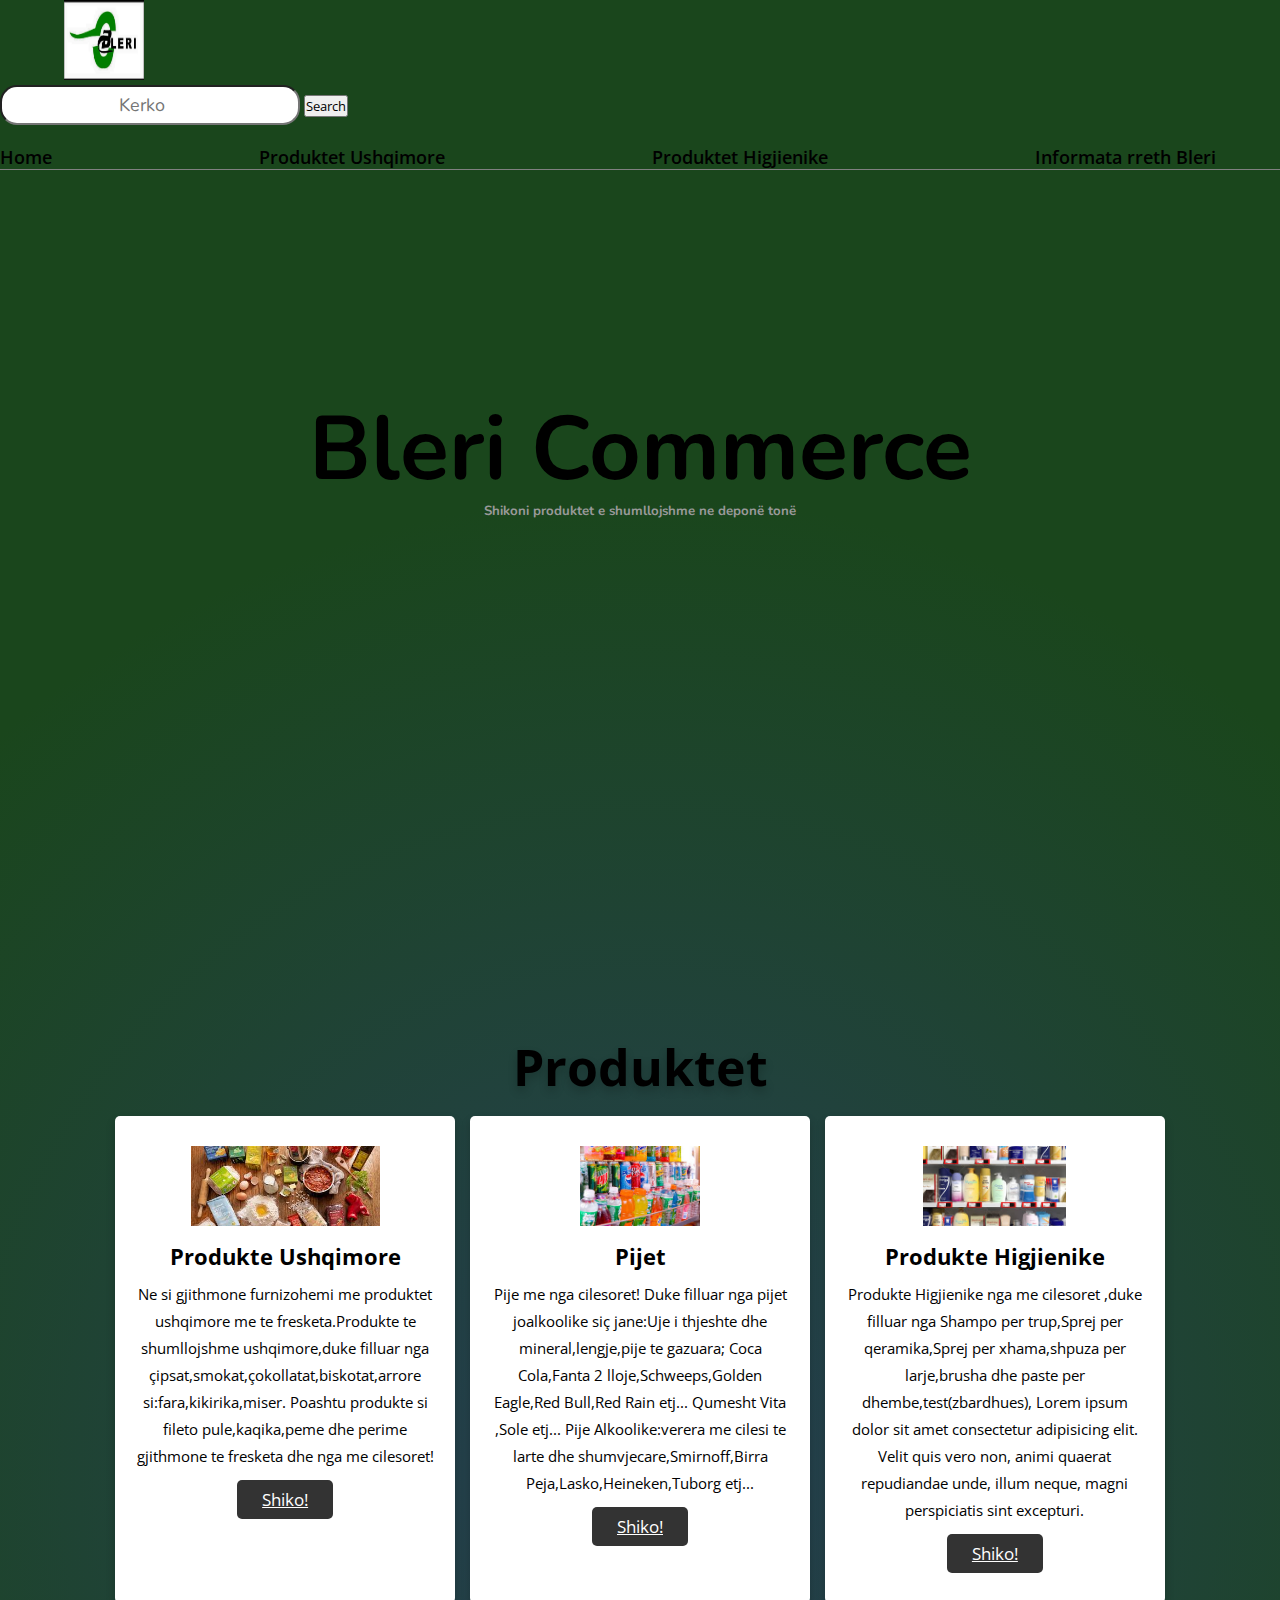
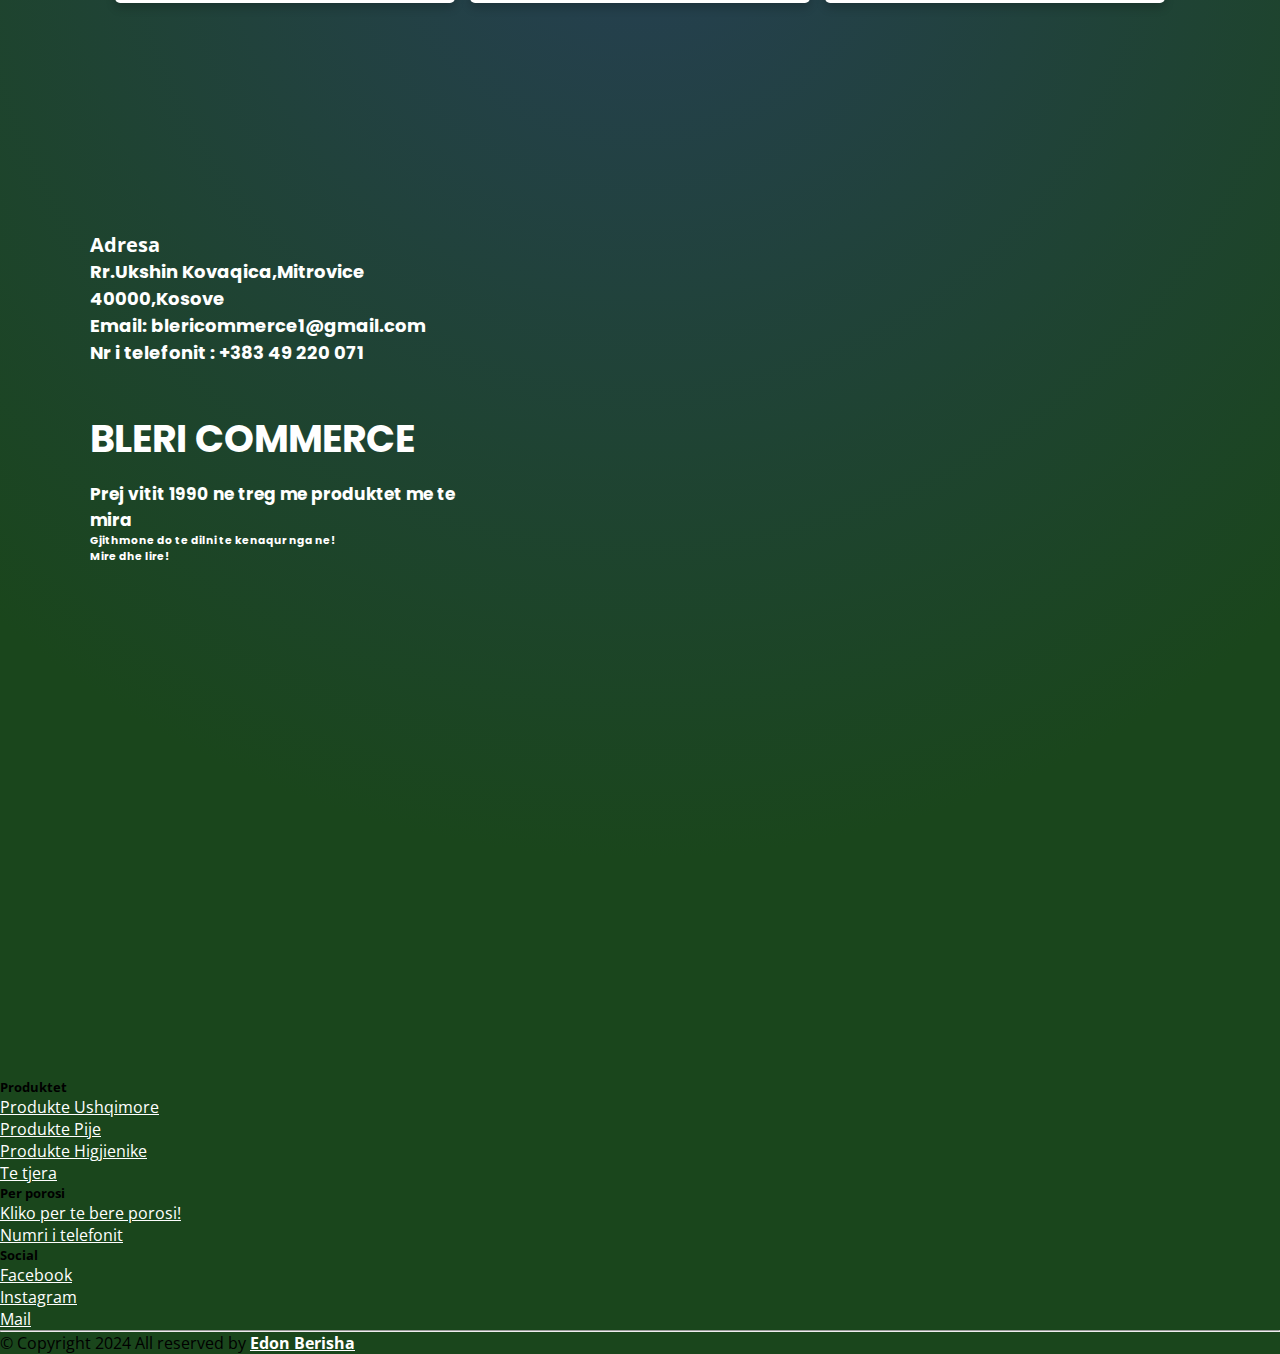
==== index.html @ 42503acf "Add files via upload" ====
<!DOCTYPE html>
<html lang="en">
<head>
    <meta charset="UTF-8">
    <meta name="viewport" content="width=device-width, initial-scale=1.0">
    <title>Bleri Commerce</title>
    <link rel="stylesheet" href="bleri.css">
    <script src="bleri.js" defer></script>
    <link rel="shortcut icon" href="bleri.png" type="image/x-icon">
    <link href="https://cdn.jsdelivr.net/npm/bootstrap@5.3.2/dist/css/bootstrap.min.css" rel="stylesheet" integrity="sha384-T3c6CoIi6uLrA9TneNEoa7RxnatzjcDSCmG1MXxSR1GAsXEV/Dwwykc2MPK8M2HN" crossorigin="anonymous">
    <script src="https://cdn.jsdelivr.net/npm/bootstrap@5.3.2/dist/js/bootstrap.bundle.min.js" integrity="sha384-C6RzsynM9kWDrMNeT87bh95OGNyZPhcTNXj1NW7RuBCsyN/o0jlpcV8Qyq46cDfL" crossorigin="anonymous"></script>
</head>
<body>
    <header>
        <nav class="navbar">
            <div class="logo">
                <img src="bleri.png" class="rounded-circle " width="80" height="80" alt="">
            </div>
            <div class="eb-search">
              <input type="search" class="search-bar" name="search" id="search" placeholder="Kerko" >
              <button type="button" class="btn btn-outline-success search-button ms-2" data-mdb-ripple-init>Search</button>
                <i class="fas fa-search"></i>            
            </div>
            <ul>
                <li><a href="#">Home</a></li>
                <li><a href="ushqimore.html">Produktet Ushqimore</a></li>
                <li><a href="#">Produktet Higjienike</a></li>
                <li><a href="#">Informata rreth Bleri</a></li>
            </ul>
        </nav>
    </header>
    <main>
<section>
    <div class="container-fluid" id="container0">
        <div class="eb-text-area">
               <a href="#">Bleri Commerce</a>
               <h5>Shikoni produktet e shumllojshme ne deponë tonë</h5>
        </div>
    </div>    
</section>

<section class="eb-section" id="section2">
    <div id="container">

        <h1 class="eb-heading btn" id="btnToggle">Produktet</h1>
    
        <div class="eb-box-container">
    
            <div class="eb-box" id="box">
                <img src="download.jpg" alt="">
                <h3>Produkte Ushqimore</h3>
                <p>Ne si gjithmone furnizohemi me produktet ushqimore me te fresketa.Produkte te shumllojshme ushqimore,duke filluar nga çipsat,smokat,çokollatat,biskotat,arrore si:fara,kikirika,miser.
                    Poashtu produkte si fileto pule,kaqika,peme dhe perime gjithmone te fresketa dhe nga me cilesoret! </p>
                <a href="ushqimore.html" class="btn" target="_blank">Shiko!</a>
            </div>
    
            <div class="eb-box" id="box">
                <img src="pije.jpg" alt="">
                <h3>Pijet</h3>
                <p>Pije me nga cilesoret! Duke filluar nga pijet joalkoolike siç jane:Uje i thjeshte dhe mineral,lengje,pije te gazuara; Coca Cola,Fanta 2 lloje,Schweeps,Golden Eagle,Red Bull,Red Rain etj... Qumesht Vita ,Sole etj...
                    Pije Alkoolike:verera me cilesi te larte dhe shumvjecare,Smirnoff,Birra Peja,Lasko,Heineken,Tuborg etj...
                </p>
                <a href="#" class="btn" target="_blank">Shiko!</a>
            </div>
    
            <div class="eb-box" id="box">
                <img src="produkte higjienike.jpg" alt="">
                <h3>Produkte Higjienike</h3>
                <p>Produkte Higjienike nga me cilesoret ,duke filluar nga Shampo per trup,Sprej per qeramika,Sprej per xhama,shpuza per larje,brusha dhe paste per dhembe,test(zbardhues),
                    Lorem ipsum dolor sit amet consectetur adipisicing elit. Velit quis vero non, animi quaerat repudiandae unde, illum neque, magni perspiciatis sint excepturi.
                </p>
                <a href="#" target="_blank" class="btn">Shiko!</a>
            </div>
    
         
    
        </div>
    
    
</section>

        <section>
            <div class="container" id="Kovaqica">
                <div class="row">
                    <div class="col-md-6">
                <div class="card-text ">
                    <h3 class="fs-2 justify-content-center fw-bold mb-4">Adresa</h3>
                    <h5 class="  lead ">
                        Rr.Ukshin Kovaqica,Mitrovice 40000,Kosove 
                        </h5>
                        <h5 class="lead">
                            Email: blericommerce1@gmail.com
                        </h5>
                        <h5>Nr i telefonit : +383 49 220 071</h5><br><br>
                        <h6><span class="eb-slogan">BLERI COMMERCE</span> 
                          <br><br>
                          <span class="eb-since">Prej vitit 1990 ne treg me produktet me te mira</span>
                           <br>
                          <span class="eb-slogani">Gjithmone do te dilni te kenaqur nga ne! <br>
                            Mire dhe lire! </span>
                        </h6>
                    
                    
                </div>
                </div>
                <div class="col-md-6">
                <iframe src="https://www.google.com/maps/embed?pb=!1m14!1m8!1m3!1d2923.464975260961!2d20.8633161!3d42.8841356!3m2!1i1024!2i768!4f13.1!3m3!1m2!1s0x135345b6d47df0bd%3A0x17f24d301695e87e!2sBleri%20Commerce!5e0!3m2!1ssq!2s!4v1704823490446!5m2!1ssq!2s" width="550" height="380" style="border:0;" allowfullscreen=""  loading="lazy" referrerpolicy="no-referrer-when-downgrade"></iframe>
            </div>
            </div>
        </div>
        </section>


   </main>
   <footer>
    <footer class="bg-dark text-white pt-5 pb-4">
      <div class="container text-center">
        <div class="row text-center">
          <div class="col-md-4 col-xs-12">
            <h5 class="text-uppercase mb-4 font-weight-bold text-white">Produktet</h5>
            <p class="text-transform-uppercase">
              <a href="#" class="text-decoration-none ">Produkte Ushqimore</a>
            </p>
            <p>
              <a href="#" class="text-decoration-none ">Produkte Pije</a>
            </p>
            <p>
              <a href="" class="text-decoration-none ">Produkte Higjienike</a>
            </p>
            <p>
              <a href="" class="text-decoration-none">Te tjera</a>
            </p>
          </div>
          <div class="col-md-4 col-xs-12">
            <h5 class="text-uppercase mb-4 font-weight-bold text-white">Per porosi</h5>
            <p>
              <a href=""class="text-decoration-none ">Kliko per te bere porosi!</a>
            </p>
            <p>
              <a href=""class="text-decoration-none ">Numri i telefonit</a>
            </p>
          
          </div>
          <div class="col-md-4 col-xs-12">
            <h5 class="text-uppercase mb-4 font-weight-bold text-white">Social</h5>
            <p>
              <a href="" class="text-decoration-none ">
              <i class="fab fa-facebook mt-2 text-capitalize"></i> Facebook</a>
            </p>
            <p>
              <a href="" class="text-decoration-none ">
              <i class="fab fa-instagram mt-2 text-capitalize text-danger"></i> Instagram</a>
            </p>
            <p>
              <a href="" class=" text-decoration-none">
              <i class="fa fa-envelope mt-2 text-primary"></i>Mail</a>
            </p>
          </div>
        </div>
  
        <hr class="mb-6">
        <div class="row align-items-center">
          <div class="col-xs-12">
            <p>&copy; Copyright 2024 All reserved by
            <a href="#"class="text-decoration-none text-success"><strong>Edon Berisha</strong></a></p>
          </div>
        </div>
      </div>
    </footer>
  </footer>

</body>
</html>
---- bleri.css ----
@import url('https://fonts.googleapis.com/css2?family=Nunito:ital,wght@0,200;0,500;0,900;1,700&family=Open+Sans:ital,wght@0,300;1,300;1,400&family=Poppins:ital,wght@0,200;0,400;0,600;0,900;1,300&display=swap');
*{
    scroll-behavior: smooth;
    box-sizing: border-box;
    margin: 0;
    padding: 0;
font-family: 'Open Sans', sans-serif;
}
body{
    background: rgb(38,63,84);
    background: radial-gradient(circle, rgba(38,63,84,1) 0%, rgba(26,70,28,1) 61%);}
header{
    width: 100%;
    border-bottom: 1px solid grey;
    display: inline-block;
}
input#search{
    width: 300px;
    height: 40px;
    border-radius: 17px;
}
input#search::placeholder{
    text-align: center;
}
.navbar{
    margin: auto;
    padding: 1px auto;
}
.navbar .logo{
    margin-left: 5%;

}
.navbar ul{
    margin-top: 15px;
    display: flex;
    gap: 35px;
    justify-content: space-between;
    align-items: center;
    margin-right: 5%;
}
.navbar ul li{
    list-style: none;
    display: flex;
    position: relative;
    margin-top: 5px;
}
.navbar a{
    font-size: 18px;
    list-style-type: none;
    text-decoration: none;
    font-weight: 600;
    color: black;
}
.navbar ul li a::before{
    content: '';
    position: absolute;
    top: 100%;
    left: 0;
    width: 0;
    height: 2px;
    background: grey;
    transition: .3s ease;
  
  }
  .navbar ul li a:hover::before{
    width: 100%;
  }
  #search{
    font-family: Nunito,sans-serif;
    font-size: 18px;
}
  .search-bar:focus,
.search-button:focus {
  outline: none;
  border-color: #092d07;
  box-shadow: 0 0 5px rgba(6, 59, 28, 0.5);
}
  .eb-text-area{
    display: flex;
    flex-wrap: wrap;
    align-items: center;
    text-align: center;
    justify-content: center;
    z-index: 100;
    position: absolute;
    top: 50%;
    right: 50%;
    transform: translate(50% ,-50%);
    width: 100%;
    flex-direction: column;
}
.eb-text-area a{
    font-family: Nunito,sans-serif;
    font-weight: 700;
    font-size: 90px;
    color:black;
    text-decoration: none;
    transition: 0.5s ease;
}
.eb-text-area a:hover{
    letter-spacing: 5px;

}
.eb-text-area h5{
    font-family: Nunito,Poppins,sans-serif;
    color: rgb(153, 153, 153);
    line-height: 1px;
}
#container0{
    height: 80vh;
}
#container{
    margin-top: 10%;
    padding:15px 9%;
    padding-bottom: 100px;
    text-transform: capitalize;
}
#container .eb-heading{
    display: flex;
    align-items: center;
    justify-content: center;
    text-align: center;
    padding-bottom: 15px;
    color:black;
    text-shadow: 0 5px 10px rgba(0,0,0,.2);
    font-size: 50px;
}

#container .eb-box-container{
  display: grid;
  gap: 15px;
  grid-template-columns: repeat(auto-fit,minmax(270px,1fr)); 
}

#container .eb-box-container .eb-box{
    box-shadow: 0 5px 10px rgba(0,0,0,.2);
    border-radius: 5px;
    background: #fff;
    text-align: center;
    padding:30px 20px;
}

#container .eb-box-container .eb-box img{
    height: 80px;
}

#container .eb-box-container .eb-box h3{
    color:black;
    font-size: 22px;
    padding:10px 0;
}

#container .eb-box-container .eb-box p{
    color: black;
    text-transform: none;
    font-size: 15px;
    line-height: 1.8;
}

#container .eb-box-container .eb-box .btn{
    margin-top: 10px;
    display: inline-block;
    background:#333;
    color:#fff;
    font-size: 17px;
    border-radius: 5px;
    padding: 8px 25px;
}
#container .eb-box-container .eb-box:hover{
    box-shadow: 0 10px 15px rgba(0,0,0,.3);
    transform: scale(1.03);
}
iframe{
    border: 3px solid #333;
    
}
#section1{
    margin-top: 5%;
}
.eb-box img{
    transition: 1s ease;
}
.eb-box img:hover{
    transform: perspective(4%);
    transform: scale(2.0);
}
#Kovaqica{
    margin-top: 10%;
    margin-bottom: 10%;
}
footer a{
    color: white;
    transition: 1s ease;
}
footer a:hover{
    color: goldenrod;
}
.row .col-md-6{
    margin-left: 7%;
    width: 30%;
}
.card-text h3{
    font-size: 20px;
    color: white;
}
.card-text h5{
    font-family: Poppins;
    font-size: 18px;
    color: white;
}
.eb-slogan{
    color: white;
    font-family: Poppins;
    font-size: 38px;
}
.eb-slogani{
    color: white;
    font-family: Poppins;
}
.eb-since{
    display: inline;
    font-family: Poppins;
    font-size: 17px;
    color: white;
}
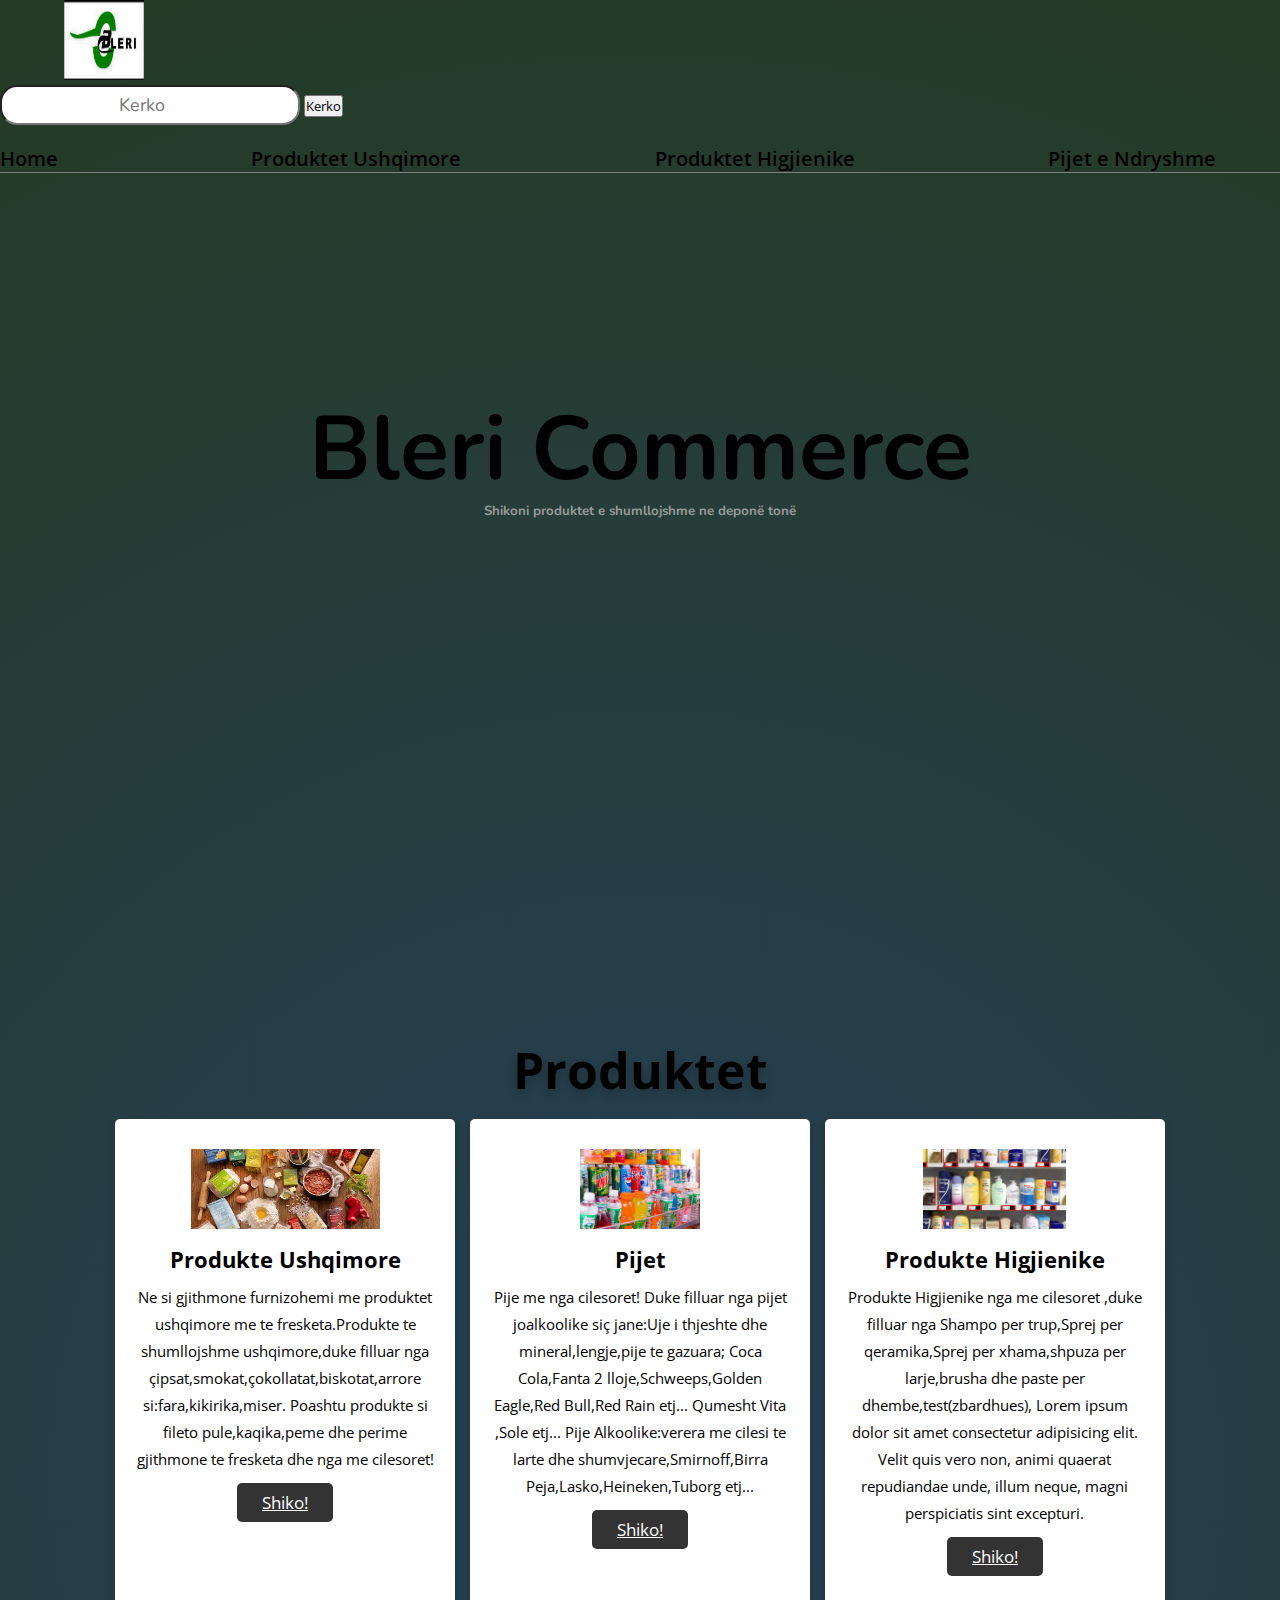
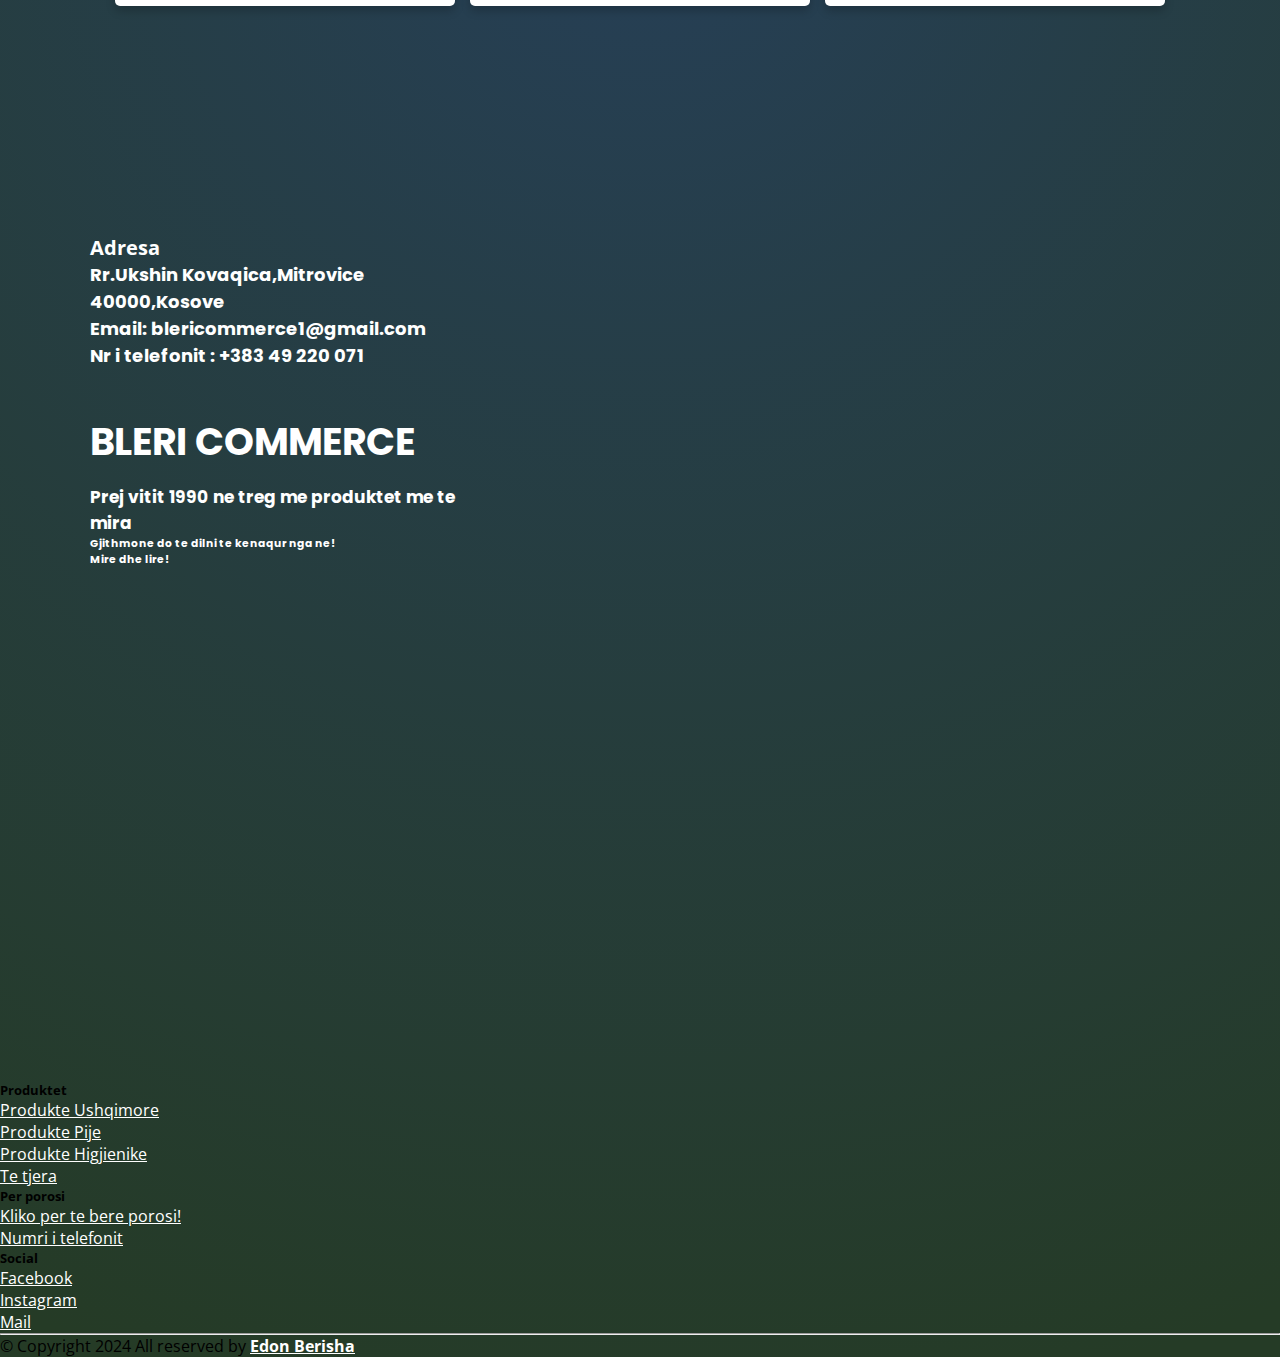
==== commit 91dd04c5: "Update index.html" ====
--- a/index.html
+++ b/index.html
@@ -3,6 +3,7 @@
 <head>
     <meta charset="UTF-8">
     <meta name="viewport" content="width=device-width, initial-scale=1.0">
+    <meta name="theme-color" content="#141318">
     <title>Bleri Commerce</title>
     <link rel="stylesheet" href="bleri.css">
     <script src="bleri.js" defer></script>
@@ -18,14 +19,14 @@
             </div>
             <div class="eb-search">
               <input type="search" class="search-bar" name="search" id="search" placeholder="Kerko" >
-              <button type="button" class="btn btn-outline-success search-button ms-2" data-mdb-ripple-init>Search</button>
+              <button type="button" class="btn btn-outline-success search-button ms-2" data-mdb-ripple-init>Kerko</button>
                 <i class="fas fa-search"></i>            
             </div>
             <ul>
                 <li><a href="#">Home</a></li>
                 <li><a href="ushqimore.html">Produktet Ushqimore</a></li>
                 <li><a href="#">Produktet Higjienike</a></li>
-                <li><a href="#">Informata rreth Bleri</a></li>
+                <li><a href="pije.html">Pijet e Ndryshme</a></li>
             </ul>
         </nav>
     </header>
@@ -51,7 +52,7 @@
                 <h3>Produkte Ushqimore</h3>
                 <p>Ne si gjithmone furnizohemi me produktet ushqimore me te fresketa.Produkte te shumllojshme ushqimore,duke filluar nga çipsat,smokat,çokollatat,biskotat,arrore si:fara,kikirika,miser.
                     Poashtu produkte si fileto pule,kaqika,peme dhe perime gjithmone te fresketa dhe nga me cilesoret! </p>
-                <a href="ushqimore.html" class="btn" target="_blank">Shiko!</a>
+                <a href="ushqimore.html" class="btn" >Shiko!</a>
             </div>
     
             <div class="eb-box" id="box">
@@ -60,7 +61,7 @@
                 <p>Pije me nga cilesoret! Duke filluar nga pijet joalkoolike siç jane:Uje i thjeshte dhe mineral,lengje,pije te gazuara; Coca Cola,Fanta 2 lloje,Schweeps,Golden Eagle,Red Bull,Red Rain etj... Qumesht Vita ,Sole etj...
                     Pije Alkoolike:verera me cilesi te larte dhe shumvjecare,Smirnoff,Birra Peja,Lasko,Heineken,Tuborg etj...
                 </p>
-                <a href="#" class="btn" target="_blank">Shiko!</a>
+                <a href="pije.html" class="btn">Shiko!</a>
             </div>
     
             <div class="eb-box" id="box">
@@ -69,7 +70,7 @@
                 <p>Produkte Higjienike nga me cilesoret ,duke filluar nga Shampo per trup,Sprej per qeramika,Sprej per xhama,shpuza per larje,brusha dhe paste per dhembe,test(zbardhues),
                     Lorem ipsum dolor sit amet consectetur adipisicing elit. Velit quis vero non, animi quaerat repudiandae unde, illum neque, magni perspiciatis sint excepturi.
                 </p>
-                <a href="#" target="_blank" class="btn">Shiko!</a>
+                <a href="#" class="btn">Shiko!</a>
             </div>
     
          
@@ -170,4 +171,4 @@
   </footer>
 
 </body>
-</html>+</html>
--- a/bleri.css
+++ b/bleri.css
@@ -8,7 +8,8 @@
 }
 body{
     background: rgb(38,63,84);
-    background: radial-gradient(circle, rgba(38,63,84,1) 0%, rgba(26,70,28,1) 61%);}
+    background: radial-gradient(circle, rgba(38,63,84,1) 6%, rgba(37,59,38,1) 97%);
+}
 header{
     width: 100%;
     border-bottom: 1px solid grey;
@@ -222,4 +223,38 @@
     font-family: Poppins;
     font-size: 17px;
     color: white;
-}+}@media(max-width:1000px){
+    .content{
+        width: 100%;
+    }
+}
+@media(max-width:750px){
+    .content{
+        width: 100%;
+    }
+}
+@media screen and (min-width:320px) {
+    .navbar ul{
+        flex-wrap: wrap;
+    }
+    .navbar a{
+        font-size: 20px;
+    }
+   #container1 .card-header{
+        font-size: 25px;
+    }
+    #container0 .card-header{
+        font-size: 27px;
+    }
+    .search-button{
+        display: inline;
+        position: relative;
+        margin-top: 10px;
+    }
+    #container1{
+        padding: 100px;
+        display: flex;
+        justify-content: center;
+        align-items: center;
+    }
+}
